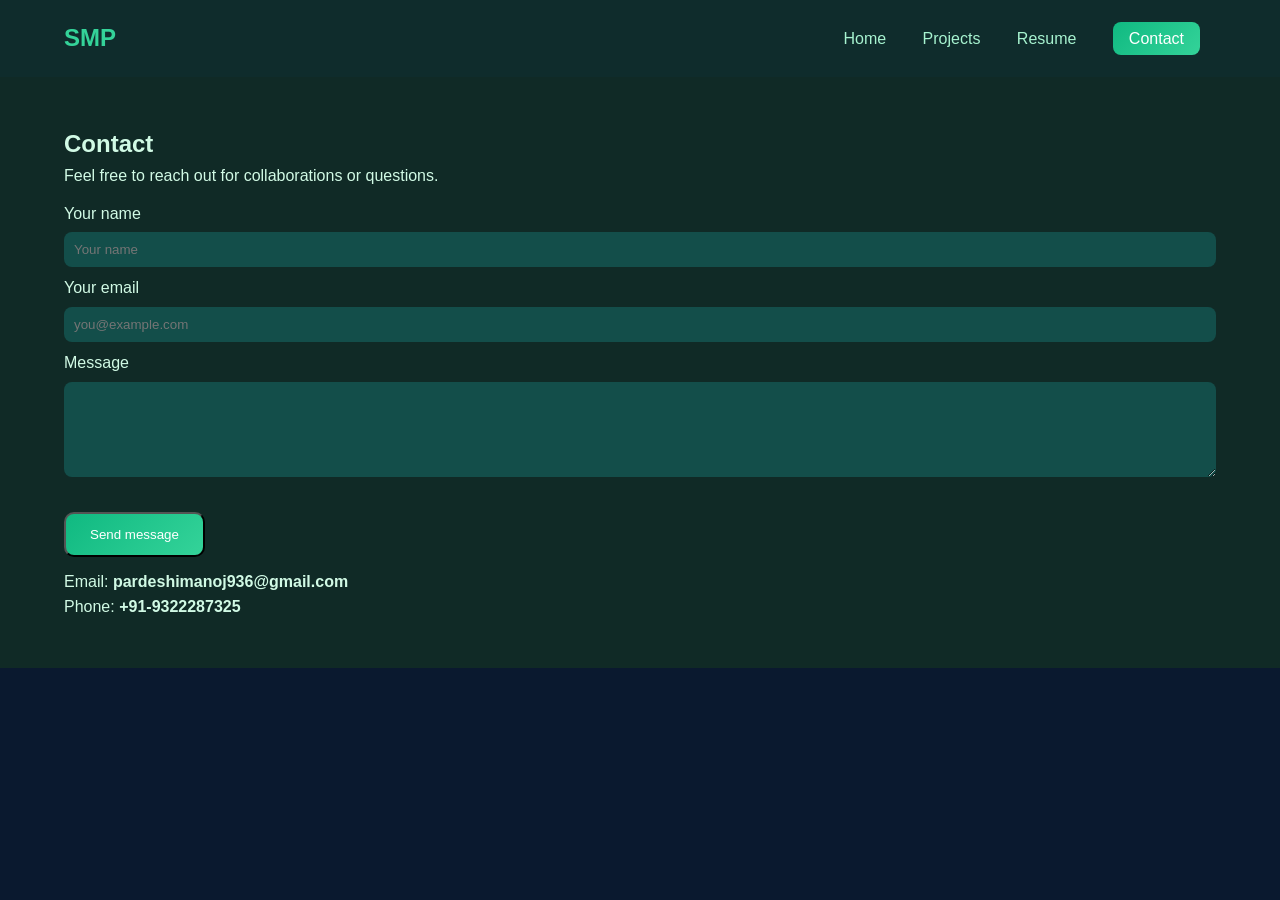
==== CONTACT.HTML @ ffa41053 "Initial portfolio upload" ====
<!doctype html>
<html lang="en">
<head>
  <meta charset="utf-8" />
  <meta name="viewport" content="width=device-width,initial-scale=1" />
  <title>Contact — Shagun Manoj Pardeshi</title>
  <link rel="stylesheet" href="style.css" />
  <style>.editor-row{display:flex;justify-content:flex-end;gap:8px;margin:18px auto;max-width:1100px}</style>
</head>
<body>
  <header class="navbar">
    <div class="logo">SMP</div>
    <nav>
      <a href="index.html">Home</a>
      <a href="projects.html">Projects</a>
      <a href="resume.html">Resume</a>
      <a href="contact.html" class="contact-btn">Contact</a>
    </nav>
  </header>

 
      <section style="padding:3rem 5%; background:#102a26;">
      <h2>Contact</h2>
      <p class="muted">Feel free to reach out for collaborations or questions.</p>

      <div class="contact-wrap card" style="margin-top:12px;">
        <form onsubmit="alert('This form is editable only — add your own backend or replace with mailto link.'); return false;">
          <label>
            Your name<br>
            <input type="text" placeholder="Your name" style="padding:10px;border-radius:8px;border:none;background:#134e4a;color:#e0f2f1;width:100%;margin-top:6px;" />
          </label>
          <label style="display:block;margin-top:8px;">
            Your email<br>
            <input type="email" placeholder="you@example.com" style="padding:10px;border-radius:8px;border:none;background:#134e4a;color:#e0f2f1;width:100%;margin-top:6px;" />
          </label>
          <label style="display:block;margin-top:8px;">
            Message<br>
            <textarea rows="5" style="padding:10px;border-radius:8px;border:none;background:#134e4a;color:#e0f2f1;width:100%;margin-top:6px;"></textarea>
          </label>
          <p style="margin-top:12px;"><button class="btn" type="button" onclick="alert('This is an editable demo button — connect to your backend to send messages.')">Send message</button></p>
        </form>
      </div>

      <div style="margin-top:12px" class="muted">
        <div>Email: <strong>pardeshimanoj936@gmail.com</strong></div>
        <div>Phone: <strong>+91-9322287325</strong></div>
      </div>
    </section>
  </main>

  <script>
    const STORAGE_KEY = 'page_contact_html_v1';
    const editable = document.getElementById('editable');
    const saveBtn = document.getElementById('saveBtn');
    const restoreBtn = document.getElementById('restoreBtn');
    const printBtn = document.getElementById('printBtn');
    const defaultSnapshot = editable.innerHTML;

    document.addEventListener('DOMContentLoaded', () => {
      const saved = localStorage.getItem(STORAGE_KEY);
      if (saved) editable.innerHTML = saved;
    });

    saveBtn.addEventListener('click', () => {
      localStorage.setItem(STORAGE_KEY, editable.innerHTML);
      alert('✅ Contact page saved.');
    });

    restoreBtn.addEventListener('click', () => {
      if (confirm('Restore default contact content?')) {
        editable.innerHTML = defaultSnapshot;
        localStorage.removeItem(STORAGE_KEY);
        alert('Restored default contact content.');
      }
    });

    printBtn.addEventListener('click', () => window.print());
  </script>
</body>
</html>
---- style.css ----
/* Global Styles */
* {
  margin: 0;
  padding: 0;
  box-sizing: border-box;
  font-family: "Poppins", sans-serif;
}

body {
  background-color: #0a192f;
  color: #d1fae5;
  line-height: 1.6;
}

/* Navbar */
.navbar {
  display: flex;
  justify-content: space-between;
  align-items: center;
  padding: 1.2rem 5%;
  background: #0f2c2c;
  position: sticky;
  top: 0;
  z-index: 100;
}

.logo {
  font-size: 1.5rem;
  font-weight: bold;
  color: #34d399;
}

.navbar a {
  color: #a7f3d0;
  margin: 0 1rem;
  text-decoration: none;
  transition: 0.3s;
}

.navbar a:hover {
  color: #34d399;
}

.contact-btn {
  background: linear-gradient(135deg, #10b981, #34d399);
  padding: 0.5rem 1rem;
  border-radius: 8px;
  color: #fff !important;
}

/* Hero Section */
.hero {
  padding: 5rem 5%;
  text-align: center;
  background: linear-gradient(135deg, #065f46, #0d9488);
}

.hero h1 span {
  color: #a7f3d0;
}

.btn {
  display: inline-block;
  background: linear-gradient(135deg, #10b981, #34d399);
  padding: 0.8rem 1.5rem;
  color: #fff;
  border-radius: 10px;
  margin-top: 1rem;
  text-decoration: none;
  transition: 0.3s;
}

.btn:hover {
  opacity: 0.9;
}

/* Projects */
.projects {
  padding: 4rem 5%;
}

.project-card {
  background: #102a26;
  border-left: 4px solid #34d399;
  padding: 1.5rem;
  border-radius: 10px;
  margin-bottom: 1.5rem;
  transition: transform 0.3s;
}

.project-card:hover {
  transform: translateY(-5px);
}

.project-card .tag {
  background: #34d399;
  color: #0a192f;
  font-weight: 600;
  display: inline-block;
  padding: 0.2rem 0.6rem;
  border-radius: 5px;
  margin-bottom: 0.5rem;
}

.project-card .skills span {
  background: #0d9488;
  padding: 0.3rem 0.6rem;
  border-radius: 5px;
  margin-right: 0.4rem;
}

/* About */
.about {
  padding: 4rem 5%;
}

.about .skills span {
  background: #0d9488;
  padding: 0.3rem 0.6rem;
  border-radius: 5px;
  margin: 0.3rem;
  display: inline-block;
}

/* Resume */
.resume {
  padding: 4rem 5%;
  background: #0f2c2c;
  text-align: center;
}

/* Contact */
.contact {
  padding: 4rem 5%;
  background: #102a26;
}

.contact form {
  display: flex;
  flex-direction: column;
  gap: 1rem;
  max-width: 400px;
  margin: 1rem auto;
}

.contact input,
.contact textarea {
  padding: 0.8rem;
  border-radius: 5px;
  border: none;
  outline: none;
  background: #134e4a;
  color: #e0f2f1;
}

.contact button {
  background: linear-gradient(135deg, #10b981, #34d399);
  border: none;
  padding: 0.8rem;
  border-radius: 8px;
  color: #fff;
  cursor: pointer;
}

/* Footer */
footer {
  text-align: center;
  padding: 1rem;
  background: #0a192f;
  border-top: 1px solid #134e4a;
  color: #9ca3af;
}
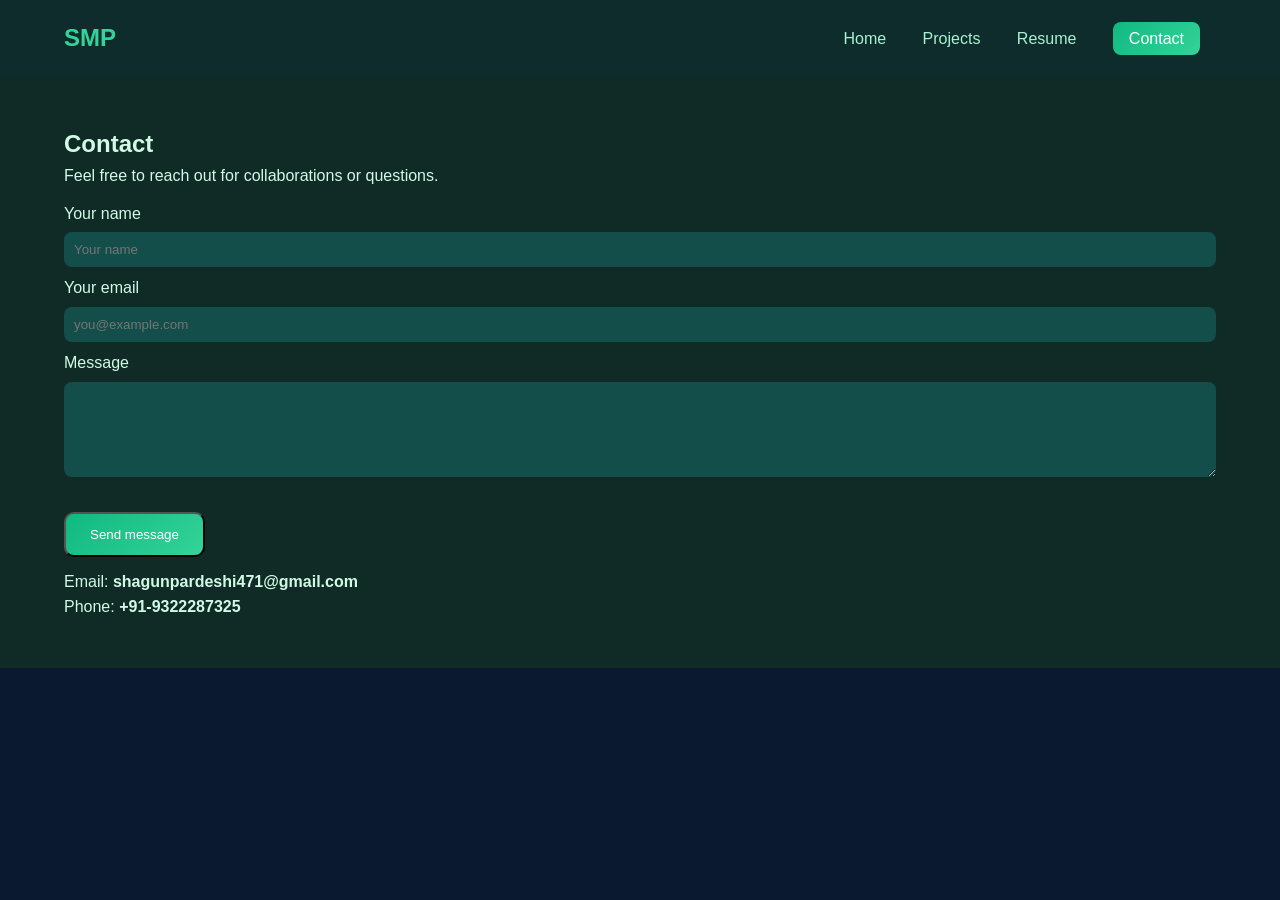
==== commit 59ae6b92: "Update CONTACT.HTML" ====
--- a/CONTACT.HTML
+++ b/CONTACT.HTML
@@ -3,7 +3,7 @@
 <head>
   <meta charset="utf-8" />
   <meta name="viewport" content="width=device-width,initial-scale=1" />
-  <title>Contact — Shagun Manoj Pardeshi</title>
+  <title>Contact — Shagun Manojsingh Pardeshi</title>
   <link rel="stylesheet" href="style.css" />
   <style>.editor-row{display:flex;justify-content:flex-end;gap:8px;margin:18px auto;max-width:1100px}</style>
 </head>
@@ -42,7 +42,7 @@
       </div>
 
       <div style="margin-top:12px" class="muted">
-        <div>Email: <strong>pardeshimanoj936@gmail.com</strong></div>
+        <div>Email: <strong>shagunpardeshi471@gmail.com</strong></div>
         <div>Phone: <strong>+91-9322287325</strong></div>
       </div>
     </section>
